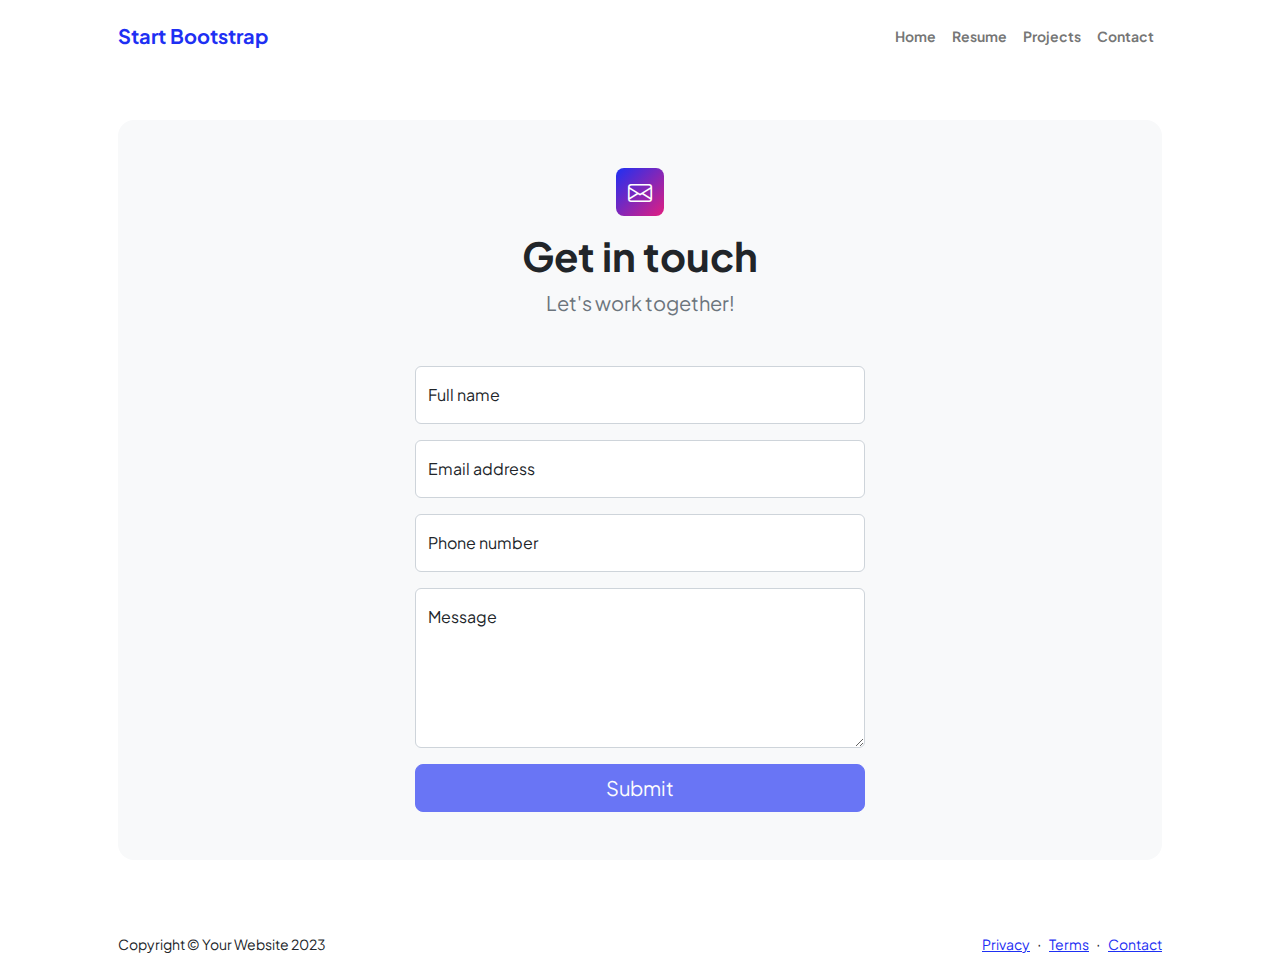
==== contact.html @ cff5c0dd "first commit" ====
<!DOCTYPE html>
<html lang="en">
    <head>
        <meta charset="utf-8" />
        <meta name="viewport" content="width=device-width, initial-scale=1, shrink-to-fit=no" />
        <meta name="description" content />
        <meta name="author" content />
        <title>Modern Business - Start Bootstrap Template</title>
        <!-- Favicon-->
        <link rel="icon" type="image/x-icon" href="assets/favicon.ico" />
        <!-- Custom Google font-->
        <link rel="preconnect" href="https://fonts.googleapis.com" />
        <link rel="preconnect" href="https://fonts.gstatic.com" crossorigin />
        <link href="https://fonts.googleapis.com/css2?family=Plus+Jakarta+Sans:wght@100;200;300;400;500;600;700;800;900&amp;display=swap" rel="stylesheet" />
        <!-- Bootstrap icons-->
        <link href="https://cdn.jsdelivr.net/npm/bootstrap-icons@1.8.1/font/bootstrap-icons.css" rel="stylesheet" />
        <!-- Core theme CSS (includes Bootstrap)-->
        <link href="css/styles.css" rel="stylesheet" />
    </head>
    <body class="d-flex flex-column">
        <main class="flex-shrink-0">
            <!-- Navigation-->
            <nav class="navbar navbar-expand-lg navbar-light bg-white py-3">
                <div class="container px-5">
                    <a class="navbar-brand" href="index.html"><span class="fw-bolder text-primary">Start Bootstrap</span></a>
                    <button class="navbar-toggler" type="button" data-bs-toggle="collapse" data-bs-target="#navbarSupportedContent" aria-controls="navbarSupportedContent" aria-expanded="false" aria-label="Toggle navigation"><span class="navbar-toggler-icon"></span></button>
                    <div class="collapse navbar-collapse" id="navbarSupportedContent">
                        <ul class="navbar-nav ms-auto mb-2 mb-lg-0 small fw-bolder">
                            <li class="nav-item"><a class="nav-link" href="index.html">Home</a></li>
                            <li class="nav-item"><a class="nav-link" href="resume.html">Resume</a></li>
                            <li class="nav-item"><a class="nav-link" href="projects.html">Projects</a></li>
                            <li class="nav-item"><a class="nav-link" href="contact.html">Contact</a></li>
                        </ul>
                    </div>
                </div>
            </nav>
            <!-- Page content-->
            <section class="py-5">
                <div class="container px-5">
                    <!-- Contact form-->
                    <div class="bg-light rounded-4 py-5 px-4 px-md-5">
                        <div class="text-center mb-5">
                            <div class="feature bg-primary bg-gradient-primary-to-secondary text-white rounded-3 mb-3"><i class="bi bi-envelope"></i></div>
                            <h1 class="fw-bolder">Get in touch</h1>
                            <p class="lead fw-normal text-muted mb-0">Let's work together!</p>
                        </div>
                        <div class="row gx-5 justify-content-center">
                            <div class="col-lg-8 col-xl-6">
                                <!-- * * * * * * * * * * * * * * *-->
                                <!-- * * SB Forms Contact Form * *-->
                                <!-- * * * * * * * * * * * * * * *-->
                                <!-- This form is pre-integrated with SB Forms.-->
                                <!-- To make this form functional, sign up at-->
                                <!-- https://startbootstrap.com/solution/contact-forms-->
                                <!-- to get an API token!-->
                                <form id="contactForm" data-sb-form-api-token="API_TOKEN">
                                    <!-- Name input-->
                                    <div class="form-floating mb-3">
                                        <input class="form-control" id="name" type="text" placeholder="Enter your name..." data-sb-validations="required" />
                                        <label for="name">Full name</label>
                                        <div class="invalid-feedback" data-sb-feedback="name:required">A name is required.</div>
                                    </div>
                                    <!-- Email address input-->
                                    <div class="form-floating mb-3">
                                        <input class="form-control" id="email" type="email" placeholder="name@example.com" data-sb-validations="required,email" />
                                        <label for="email">Email address</label>
                                        <div class="invalid-feedback" data-sb-feedback="email:required">An email is required.</div>
                                        <div class="invalid-feedback" data-sb-feedback="email:email">Email is not valid.</div>
                                    </div>
                                    <!-- Phone number input-->
                                    <div class="form-floating mb-3">
                                        <input class="form-control" id="phone" type="tel" placeholder="(123) 456-7890" data-sb-validations="required" />
                                        <label for="phone">Phone number</label>
                                        <div class="invalid-feedback" data-sb-feedback="phone:required">A phone number is required.</div>
                                    </div>
                                    <!-- Message input-->
                                    <div class="form-floating mb-3">
                                        <textarea class="form-control" id="message" type="text" placeholder="Enter your message here..." style="height: 10rem" data-sb-validations="required"></textarea>
                                        <label for="message">Message</label>
                                        <div class="invalid-feedback" data-sb-feedback="message:required">A message is required.</div>
                                    </div>
                                    <!-- Submit success message-->
                                    <!---->
                                    <!-- This is what your users will see when the form-->
                                    <!-- has successfully submitted-->
                                    <div class="d-none" id="submitSuccessMessage">
                                        <div class="text-center mb-3">
                                            <div class="fw-bolder">Form submission successful!</div>
                                            To activate this form, sign up at
                                            <br />
                                            <a href="https://startbootstrap.com/solution/contact-forms">https://startbootstrap.com/solution/contact-forms</a>
                                        </div>
                                    </div>
                                    <!-- Submit error message-->
                                    <!---->
                                    <!-- This is what your users will see when there is-->
                                    <!-- an error submitting the form-->
                                    <div class="d-none" id="submitErrorMessage"><div class="text-center text-danger mb-3">Error sending message!</div></div>
                                    <!-- Submit Button-->
                                    <div class="d-grid"><button class="btn btn-primary btn-lg disabled" id="submitButton" type="submit">Submit</button></div>
                                </form>
                            </div>
                        </div>
                    </div>
                </div>
            </section>
        </main>
        <!-- Footer-->
        <footer class="bg-white py-4 mt-auto">
            <div class="container px-5">
                <div class="row align-items-center justify-content-between flex-column flex-sm-row">
                    <div class="col-auto"><div class="small m-0">Copyright &copy; Your Website 2023</div></div>
                    <div class="col-auto">
                        <a class="small" href="#!">Privacy</a>
                        <span class="mx-1">&middot;</span>
                        <a class="small" href="#!">Terms</a>
                        <span class="mx-1">&middot;</span>
                        <a class="small" href="#!">Contact</a>
                    </div>
                </div>
            </div>
        </footer>
        <!-- Bootstrap core JS-->
        <script src="https://cdn.jsdelivr.net/npm/bootstrap@5.2.3/dist/js/bootstrap.bundle.min.js"></script>
        <!-- Core theme JS-->
        <script src="js/scripts.js"></script>
        <!-- * * * * * * * * * * * * * * * * * * * * * * * * * * * * * * * * * * * * * * * *-->
        <!-- * *                               SB Forms JS                               * *-->
        <!-- * * Activate your form at https://startbootstrap.com/solution/contact-forms * *-->
        <!-- * * * * * * * * * * * * * * * * * * * * * * * * * * * * * * * * * * * * * * * *-->
        <script src="https://cdn.startbootstrap.com/sb-forms-latest.js"></script>
    </body>
</html>
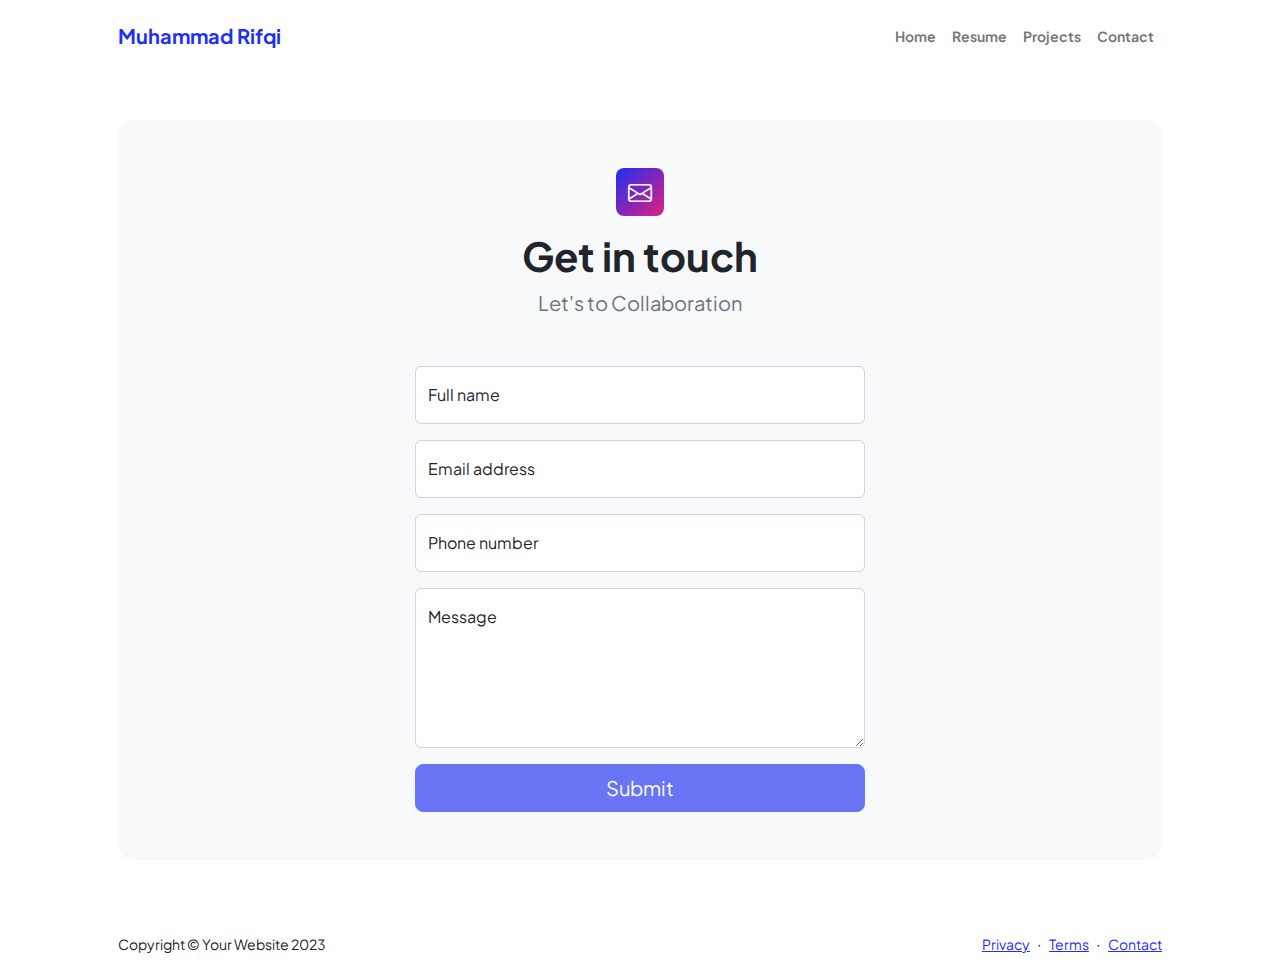
==== commit eb44b47b: "Portofolio" ====
--- a/contact.html
+++ b/contact.html
@@ -5,9 +5,9 @@
         <meta name="viewport" content="width=device-width, initial-scale=1, shrink-to-fit=no" />
         <meta name="description" content />
         <meta name="author" content />
-        <title>Modern Business - Start Bootstrap Template</title>
+        <title>Contact Us</title>
         <!-- Favicon-->
-        <link rel="icon" type="image/x-icon" href="assets/favicon.ico" />
+        <link rel="icon" type="image/x-icon" href="assets/coding.png" />
         <!-- Custom Google font-->
         <link rel="preconnect" href="https://fonts.googleapis.com" />
         <link rel="preconnect" href="https://fonts.gstatic.com" crossorigin />
@@ -22,7 +22,7 @@
             <!-- Navigation-->
             <nav class="navbar navbar-expand-lg navbar-light bg-white py-3">
                 <div class="container px-5">
-                    <a class="navbar-brand" href="index.html"><span class="fw-bolder text-primary">Start Bootstrap</span></a>
+                    <a class="navbar-brand" href="index.html"><span class="fw-bolder text-primary">Muhammad Rifqi</span></a>
                     <button class="navbar-toggler" type="button" data-bs-toggle="collapse" data-bs-target="#navbarSupportedContent" aria-controls="navbarSupportedContent" aria-expanded="false" aria-label="Toggle navigation"><span class="navbar-toggler-icon"></span></button>
                     <div class="collapse navbar-collapse" id="navbarSupportedContent">
                         <ul class="navbar-nav ms-auto mb-2 mb-lg-0 small fw-bolder">
@@ -42,7 +42,7 @@
                         <div class="text-center mb-5">
                             <div class="feature bg-primary bg-gradient-primary-to-secondary text-white rounded-3 mb-3"><i class="bi bi-envelope"></i></div>
                             <h1 class="fw-bolder">Get in touch</h1>
-                            <p class="lead fw-normal text-muted mb-0">Let's work together!</p>
+                            <p class="lead fw-normal text-muted mb-0">Let's to Collaboration</p>
                         </div>
                         <div class="row gx-5 justify-content-center">
                             <div class="col-lg-8 col-xl-6">
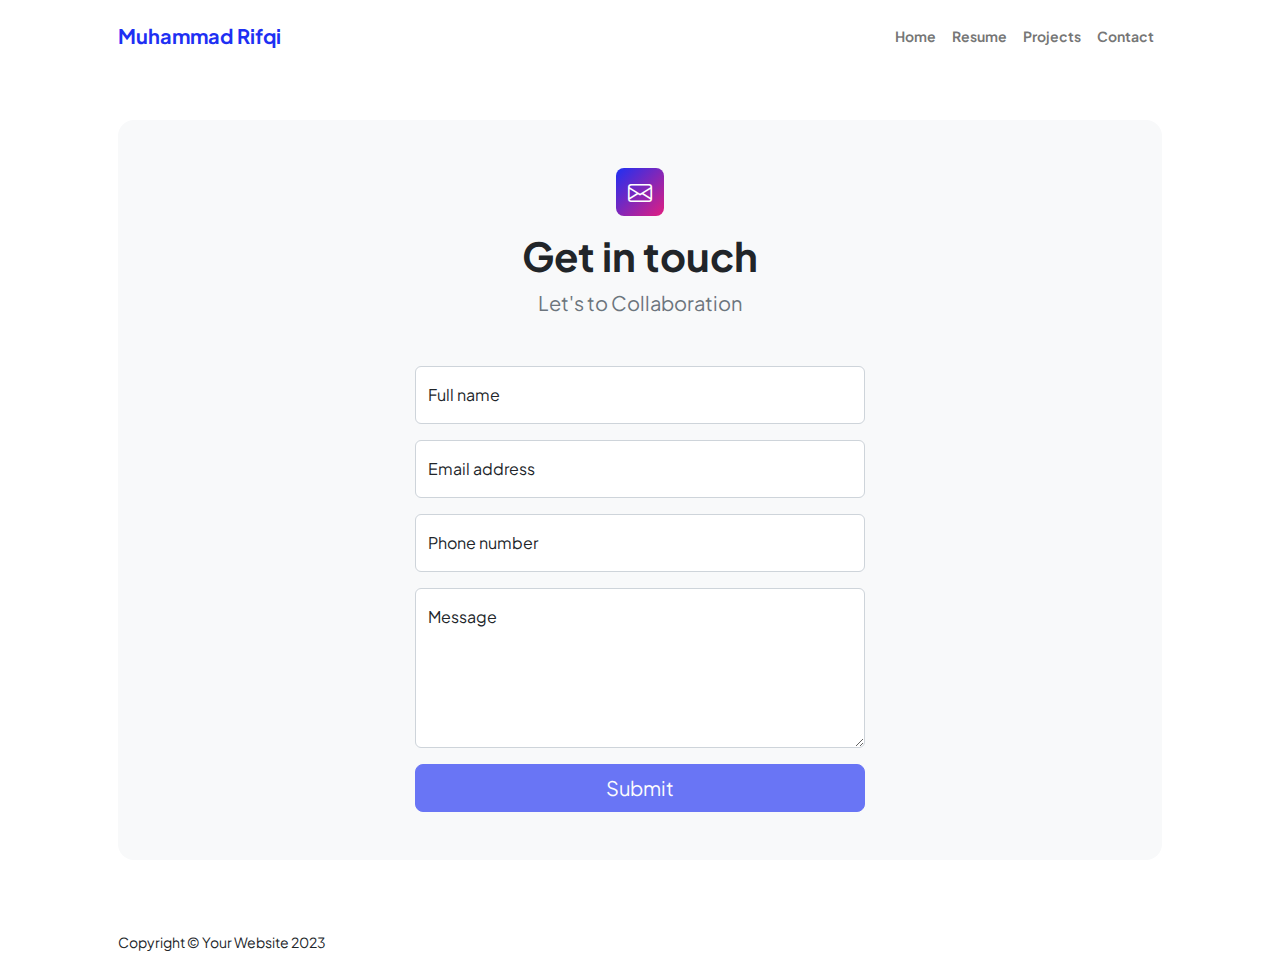
==== commit 6da3f3a0: "update" ====
--- a/contact.html
+++ b/contact.html
@@ -110,13 +110,13 @@
             <div class="container px-5">
                 <div class="row align-items-center justify-content-between flex-column flex-sm-row">
                     <div class="col-auto"><div class="small m-0">Copyright &copy; Your Website 2023</div></div>
-                    <div class="col-auto">
+                    <!-- <div class="col-auto">
                         <a class="small" href="#!">Privacy</a>
                         <span class="mx-1">&middot;</span>
                         <a class="small" href="#!">Terms</a>
                         <span class="mx-1">&middot;</span>
                         <a class="small" href="#!">Contact</a>
-                    </div>
+                    </div> -->
                 </div>
             </div>
         </footer>
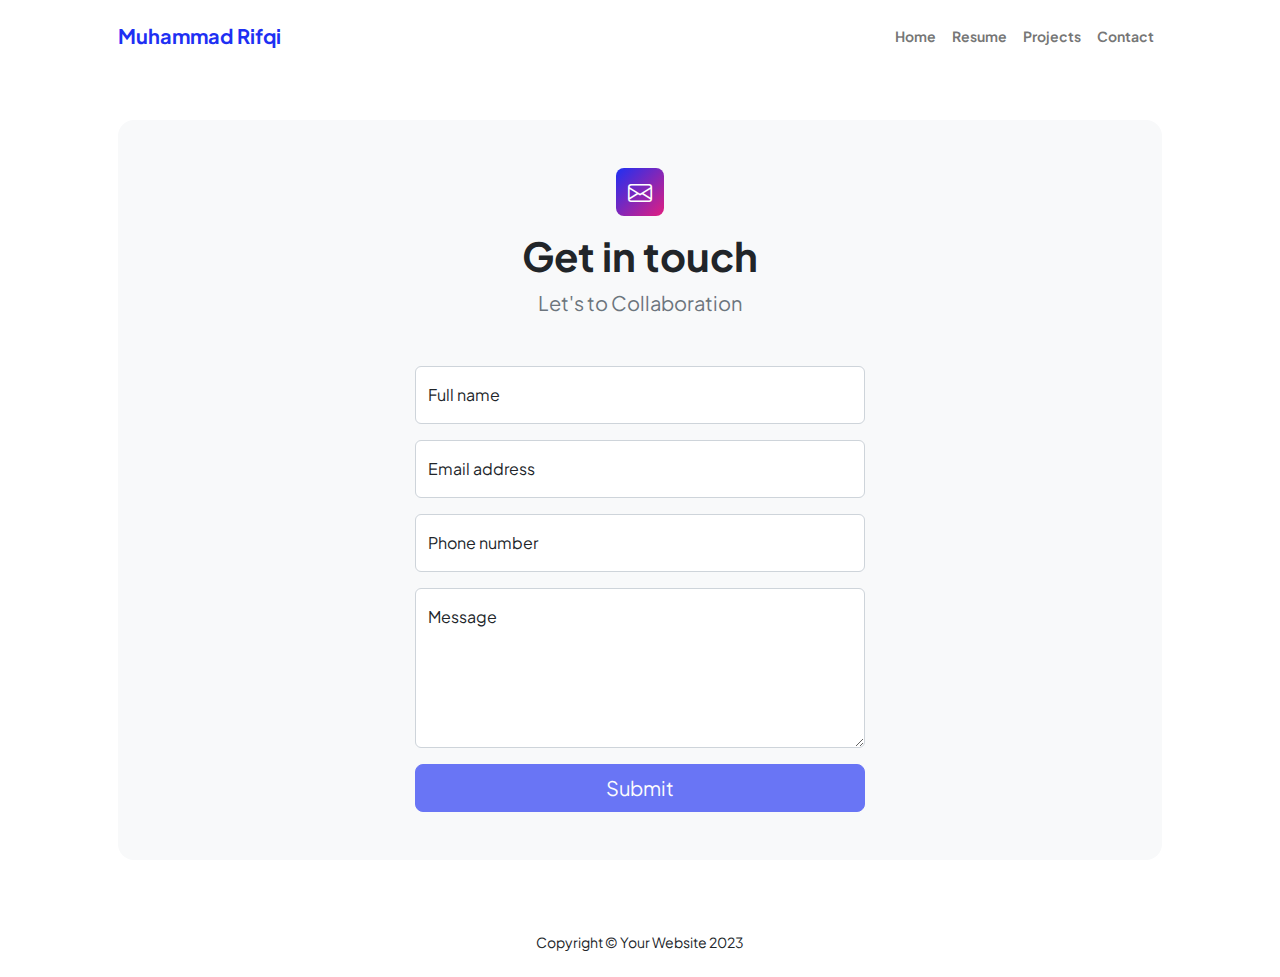
==== commit 9344bfd0: "update" ====
--- a/contact.html
+++ b/contact.html
@@ -108,7 +108,7 @@
         <!-- Footer-->
         <footer class="bg-white py-4 mt-auto">
             <div class="container px-5">
-                <div class="row align-items-center justify-content-between flex-column flex-sm-row">
+                <div class="row justify-content-center">
                     <div class="col-auto"><div class="small m-0">Copyright &copy; Your Website 2023</div></div>
                     <!-- <div class="col-auto">
                         <a class="small" href="#!">Privacy</a>
